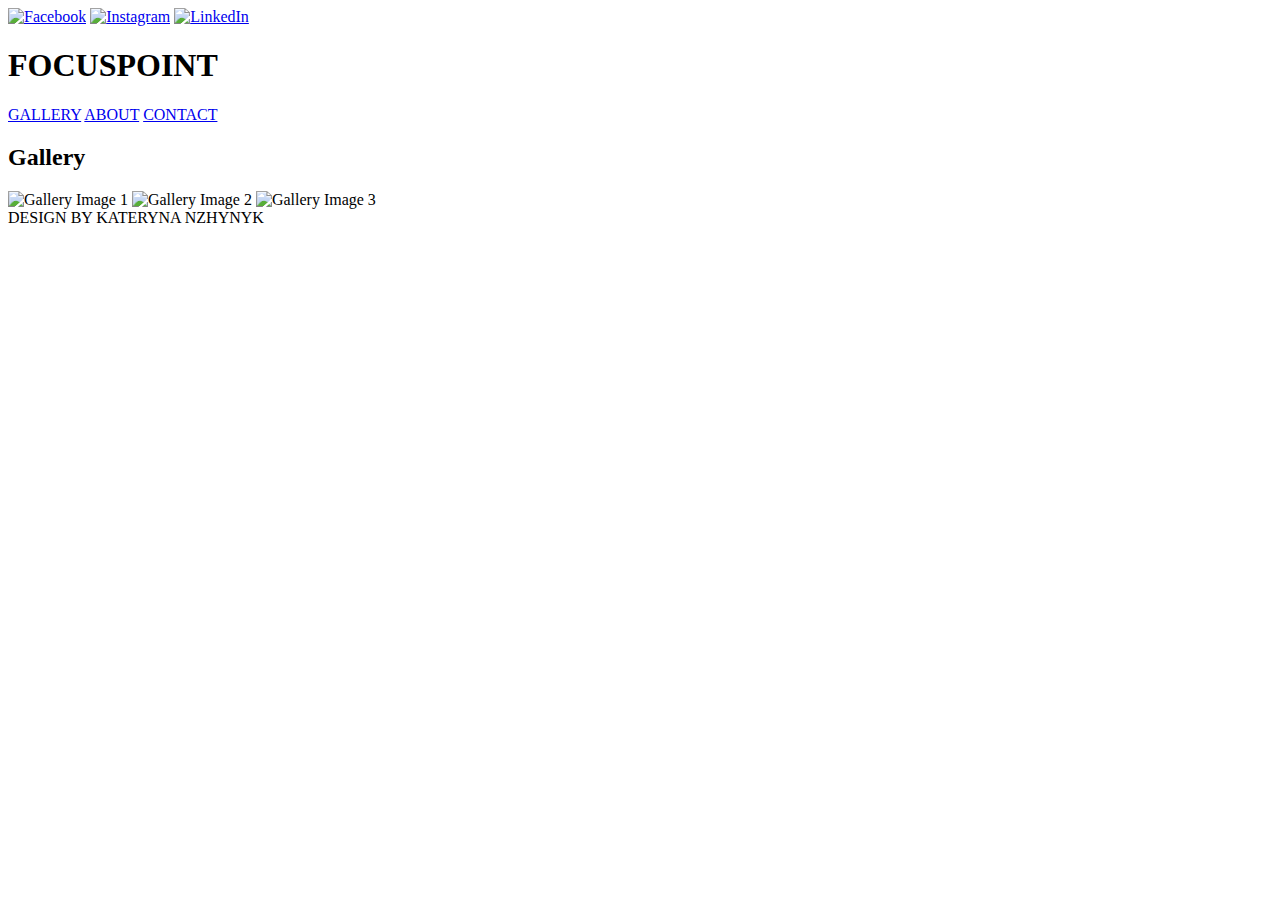
==== gallery.html @ ceacd9c7 "My first initialisation commit" ====
<!DOCTYPE html>
<html lang="en">
<head>
    <meta charset="UTF-8">
    <meta name="viewport" content="width=device-width, initial-scale=1.0">
    <title>FOCUSPOINT - Gallery</title>
    <link rel="stylesheet" href="styles.css">
    <link href="https://fonts.googleapis.com/css2?family=Figtree:wght@400;700&display=swap" rel="stylesheet">
</head>
<body>
    <header>
        <div class="social-icons">
            <a href="#"><img src="fecebook.png" alt="Facebook"></a>
            <a href="#"><img src="insta.png" alt="Instagram"></a>
            <a href="#"><img src="linkendi.png" alt="LinkedIn"></a>
        </div>
        <div class="nav-container">
            <h1>FOCUSPOINT</h1>
            <nav>
                <a href="index.html">GALLERY</a> <!-- Перехід назад на головну -->
                <a href="#">ABOUT</a>
                <a href="#">CONTACT</a>
            </nav>
        </div>
    </header>

    <div class="gallery-content">
        <h2>Gallery</h2>
        <div class="gallery-images">
            <img src="image1.jpg" alt="Gallery Image 1">
            <img src="image2.jpg" alt="Gallery Image 2">
            <img src="image3.jpg" alt="Gallery Image 3">
        </div>
    </div>

    <footer>
        DESIGN BY KATERYNA NZHYNYK
    </footer>

    <script src="script.js"></script> <!-- Підключення JavaScript -->
</body>
</html>
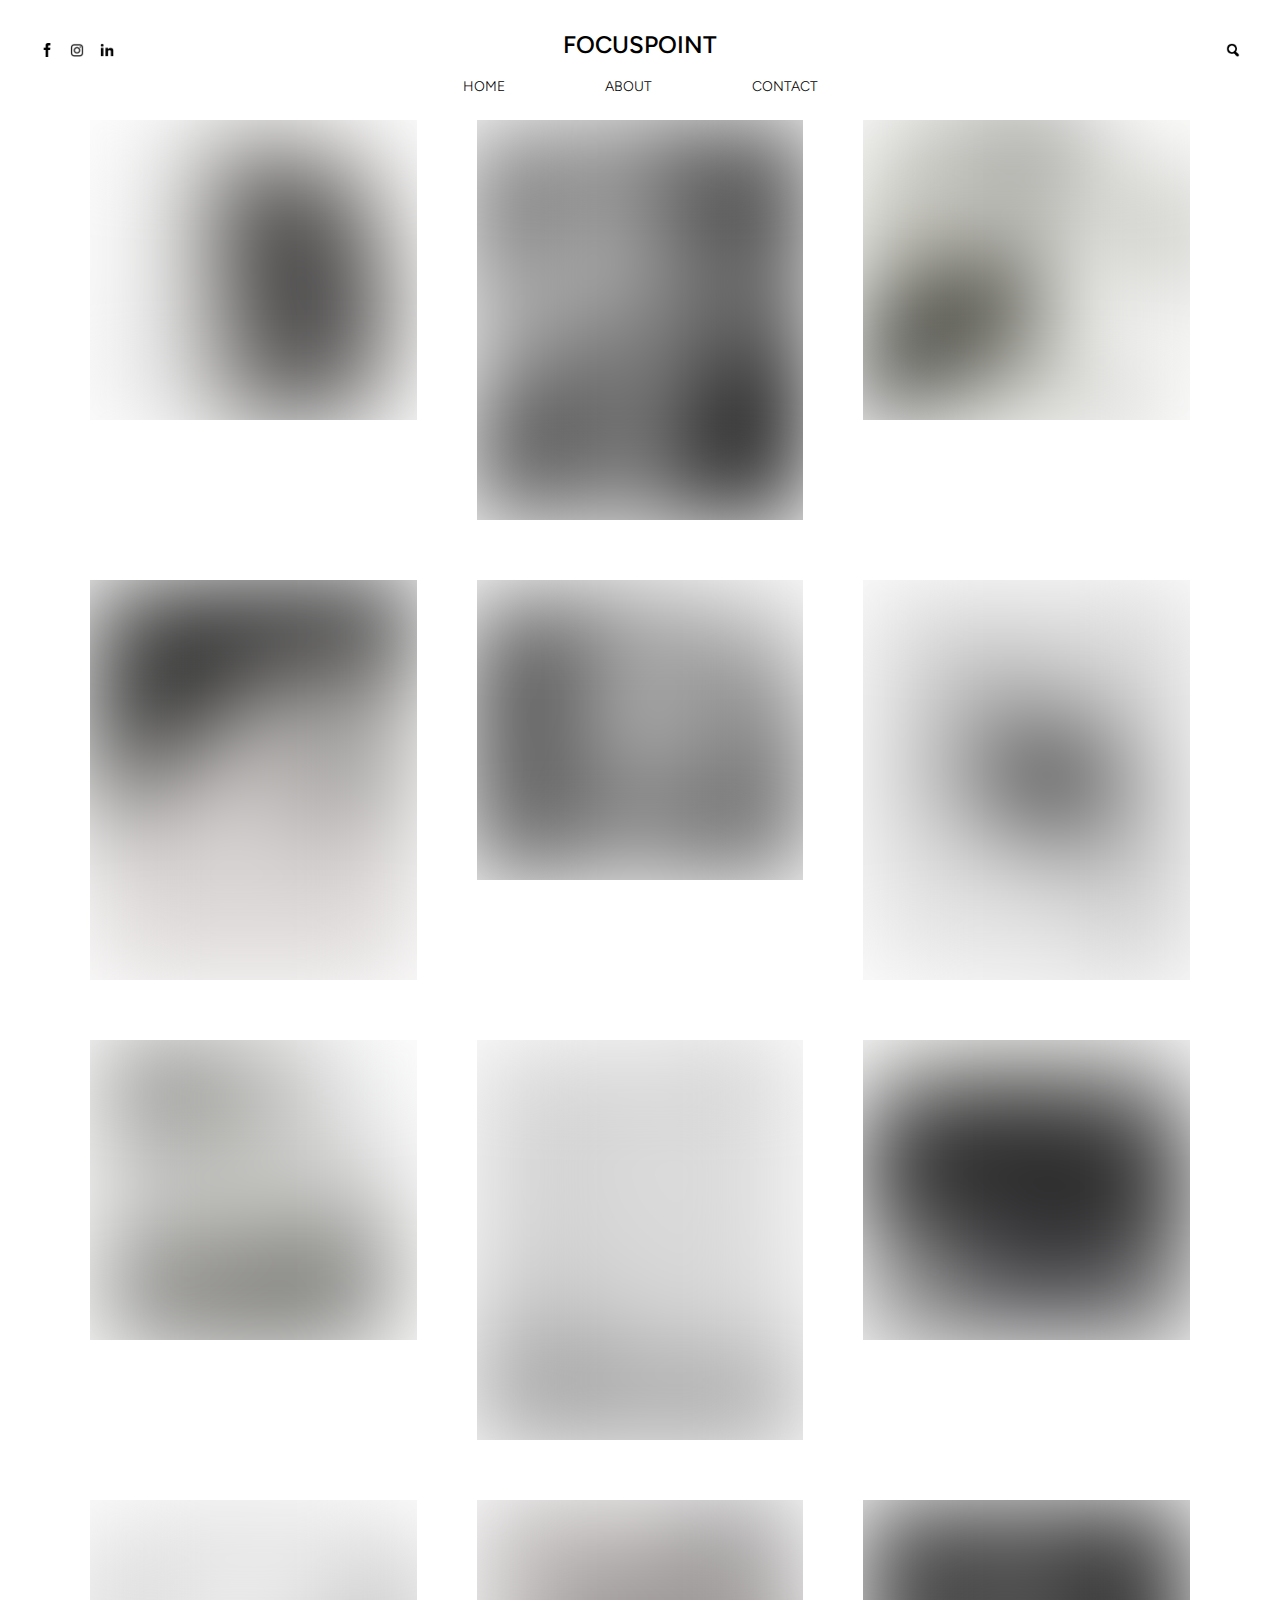
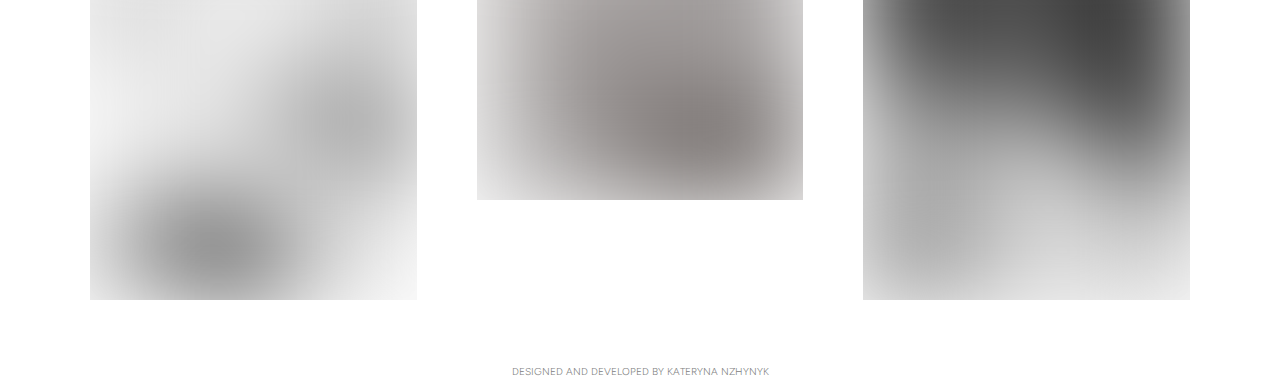
==== commit cbcc8189: "Adding project images" ====
--- a/gallery.html
+++ b/gallery.html
@@ -3,40 +3,71 @@
 <head>
     <meta charset="UTF-8">
     <meta name="viewport" content="width=device-width, initial-scale=1.0">
-    <title>FOCUSPOINT - Gallery</title>
+    <title>Gallery - FOCUSPOINT</title>
     <link rel="stylesheet" href="styles.css">
     <link href="https://fonts.googleapis.com/css2?family=Figtree:wght@400;700&display=swap" rel="stylesheet">
 </head>
 <body>
+
     <header>
         <div class="social-icons">
             <a href="#"><img src="fecebook.png" alt="Facebook"></a>
             <a href="#"><img src="insta.png" alt="Instagram"></a>
             <a href="#"><img src="linkendi.png" alt="LinkedIn"></a>
         </div>
+        <div class="social-icons-right">
+            <a href="#"><img src="search icon png vector.png" alt="Instagram"></a>
+        </div>
         <div class="nav-container">
             <h1>FOCUSPOINT</h1>
             <nav>
-                <a href="index.html">GALLERY</a> <!-- Перехід назад на головну -->
+                <a href="index.html">HOME</a>
                 <a href="#">ABOUT</a>
-                <a href="#">CONTACT</a>
+                <a href="#" id="contact-link">CONTACT</a>
             </nav>
         </div>
     </header>
 
-    <div class="gallery-content">
-        <h2>Gallery</h2>
-        <div class="gallery-images">
-            <img src="image1.jpg" alt="Gallery Image 1">
-            <img src="image2.jpg" alt="Gallery Image 2">
-            <img src="image3.jpg" alt="Gallery Image 3">
+    <div class="gallery-container">
+        <div class="gallery-item"><img src="photo 1.webp" alt="Photo 1"></div>
+        <div class="gallery-item"><img src="photo 7.jpg" alt="Nature 2"></div>
+        <div class="gallery-item"><img src="photo 3.jpg" alt="Nature 3"></div>
+        <div class="gallery-item"><img src="photo 4.jpg" alt="Nature 4"></div>
+        <div class="gallery-item"><img src="photo 5.jpg" alt="Nature 5"></div>
+        <div class="gallery-item"><img src="photo 6.jpg" alt="Nature 6"></div>
+        <div class="gallery-item"><img src="photo 8.webp" alt="Nature 3"></div>
+        <div class="gallery-item"><img src="photo 9.jpg" alt="Nature 4"></div>
+        <div class="gallery-item"><img src="photo 10.jpg" alt="Nature 5"></div>
+        <div class="gallery-item"><img src="photo 11.jpg" alt="Nature 6"></div>
+        <div class="gallery-item"><img src="photo 12.jpg" alt="Nature 6"></div>
+        <div class="gallery-item"><img src="photo 2.jpg" alt="Nature 5"></div>
+    </div>
+    
+    <div class="magnifier"></div> 
+    
+    <footer>
+        DESIGNED AND DEVELOPED BY KATERYNA NZHYNYK
+    </footer>
+
+    
+    <div id="contact-modal" class="modal">
+        <div class="modal-content">
+            <span id="close-modal" class="close">&times;</span>
+            <h2>Contact Information</h2>
+            <p>EMAIL: focuspoint.ch@gmail.com</p>
+            <p>PHONE: +41 79 877 23 67</p>
         </div>
     </div>
 
-    <footer>
-        DESIGN BY KATERYNA NZHYNYK
-    </footer>
+<div id="about-modal" class="modal">
+    <div class="modal-content">
+        <span id="close-about-modal" class="close">&times;</span>
+        <h2>About FOCUSPOINT</h2>
+        <p>Welcome to FOCUSPOINT — a digital space designed to remind us of the importance of focus in a world overloaded with information and noise. Through interactive visuals and thoughtful design, this platform encourages users to find their unique point of concentration, unveiling the hidden depth and beauty of various paintings. Explore, focus, and rediscover what truly matters.</p>
+    </div>
+</div>
 
-    <script src="script.js"></script> <!-- Підключення JavaScript -->
+
+    <script src="script.js"></script> 
 </body>
 </html>
--- a/styles.css
+++ b/styles.css
@@ -0,0 +1,333 @@
+* {
+    margin: 0;
+    padding: 0;
+    box-sizing: border-box;
+    font-family: 'Figtree', sans-serif;
+    text-transform: uppercase;
+}
+
+body {
+    background: white;
+    text-align: center;
+    color: black;
+    height: 100vh;
+    display: flex;
+    flex-direction: column;
+    justify-content: space-between;
+}
+
+header {
+    display: flex;
+    justify-content: space-between;
+    align-items: center;
+    padding: 42px 40px 0 40px;
+    position: absolute;
+    width: 100%;
+    top: 0;
+    left: 0;
+    background: white;
+    z-index: 10;
+}
+/* social */
+.social-icons {
+    display: flex;
+    gap: 16px;
+}
+.social-icons-right {
+    position: absolute;
+    top: 42px; /* distance from the top */
+    right: 40px; 
+    display: flex;
+    gap: 16px;
+}
+.social-icons img {
+    width: 14px;
+    height: 14px;
+}
+.social-icons-right img {
+    width: 14px; 
+    height: 14px;
+}
+/* navi */
+.nav-container {
+    position: absolute;
+    top: 30px;
+    left: 50%;
+    transform: translateX(-50%);
+    text-align: center;
+}
+
+.nav-container h1 {
+    font-weight: 550;
+    font-size: 24px;
+    margin-bottom: 19px;
+}
+
+nav {
+    display: flex;
+    justify-content: center;
+    gap: 100px;
+}
+
+nav a {
+    font-size: 14px;
+    font-weight: 100;
+    text-decoration: none;
+    color: black;
+}
+/* main foto */
+.background {
+    width: 100%;
+    height: auto;
+    margin-top: 120px;
+    padding-left: 65px;
+    padding-right: 65px;
+    position: relative;
+    filter: blur(15px);
+    z-index: 1;
+}
+
+.background img {
+    width: 100%;
+    height: auto;
+    display: block;
+}
+
+.bottom-content {
+    position: absolute;
+    bottom: 15px;
+    left: 50%;
+    transform: translateX(-50%);
+    text-align: center;
+    color: white;
+    font-size: 14px;
+    font-weight: 100;
+    line-height: 1.5;
+    width: 90%;
+    word-wrap: break-word;
+    font-family: 'Figtree', sans-serif;
+    z-index: 2;
+}
+
+.bottom-content p {
+    margin: 0 auto 15px;
+    max-width: 730px;
+}
+/* EXPLORE NOW */
+.explore-btn {
+    display: inline-block;
+    font-size: 14px;
+    font-weight: 100;
+    color: white;
+    text-decoration: none;
+    position: relative;
+    padding: 10px 20px;
+    border-bottom: 2px solid white;
+    background-color: transparent;
+    transition: background-color 0.3s ease, color 0.3s ease;
+    z-index: 2;
+    border: 1px solid white;
+    border-radius: 0px;
+    background-color: transparent;
+    transition: background-color 0.3s ease, color 0.3s ease;
+    z-index: 2;
+}
+
+.explore-btn:hover {
+    background-color: white;
+    color: black;
+}
+
+footer {
+    margin-top: 15px;
+    font-size: 10px;
+    font-weight: 100;
+    color: gray;
+}
+/* лупа */
+.magnifier {
+    position: fixed;
+    width: 200px;
+    height: 200px;
+    border-radius: 70%;
+    pointer-events: none;
+    border: 0px solid rgb(0, 0, 0);
+    box-shadow: 0 0 0px rgba(255, 255, 255, 0.5);
+    transform: translate(-50%, -50%);
+    z-index: 10;
+    background-repeat: no-repeat;
+    display: none;
+}
+
+
+.gallery-container {
+    display: grid;
+    grid-template-columns: repeat(auto-fit, minmax(300px, 1fr)); 
+    gap: 60px; 
+    padding: 120px 50px 50px; 
+    max-width: 1200px;
+    margin: 0 auto; 
+}
+
+.gallery-item {
+    position: relative;
+    border-radius: 0px;
+    overflow: hidden;
+    transition: transform 0.3s ease-in-out;
+}
+
+.gallery-item:hover {
+    transform: scale(1.03);
+}
+
+.gallery-item img {
+    width: 100%;
+    height: 100%;
+    border-radius: 0px;
+    object-fit: cover;
+}
+
+
+.gallery-item:nth-child(odd) {
+    height: 300px;
+}
+
+.gallery-item:nth-child(even) {
+    height: 400px;
+}
+
+.gallery-item img {
+    filter: blur(50px);
+    transition: filter 0.3s ease;
+}
+
+
+.close {
+    color: #aaa;
+    font-size: 2px;
+    font-weight: bold;
+    position: absolute;
+    top: 10px;
+    right: 20px;
+}
+
+
+.close:focus {
+    color: black;
+    text-decoration: none;
+    cursor: pointer;
+}
+header {
+    display: flex;
+    justify-content: space-between;
+    align-items: center;
+    padding: 42px 40px 0 40px;
+    position: absolute;
+    width: 100%;
+    top: 0;
+    left: 0;
+    background: white;
+    z-index: 10;
+}
+
+.social-icons {
+    display: flex;
+    gap: 16px;
+}
+
+.search-container {
+    margin-left: auto;
+}
+
+.search-icon {
+    width: 20px;
+    height: 20px;
+    cursor: pointer;
+}
+.gallery-item {
+    position: relative;
+    border-radius: 0px;
+    overflow: hidden;
+    transition: transform 0.3s ease-in-out;
+    text-align: center;
+}
+
+.gallery-item img {
+    width: 100%;
+    height: 100%;
+    border-radius: 0px;
+    object-fit: cover;
+}
+
+.quote {
+    position: absolute;
+    bottom: 10px;
+    left: 50%;
+    transform: translateX(-50%);
+    font-size: 16px;
+    font-weight: 400;
+    color: white;
+    background-color: rgba(0, 0, 0, 0.6); 
+    padding: 5px 10px;
+    border-radius: 5px;
+    margin: 0;
+    width: 80%; 
+}
+.search-icon {
+  position: absolute;
+  top: 10px; 
+  left: 10px; 
+  width: 30px; 
+  height: 30px; 
+}
+
+.search-icon img {
+  width: 100%;
+  height: 100%;
+}
+
+.modal {
+    display: none; 
+    position: fixed;
+    z-index: 1; 
+    left: 0;
+    top: 0;
+    width: 100%;
+    height: 100%;
+    background-color: rgba(0, 0, 0, 0.7); 
+}
+
+
+.modal-content {
+    background-color: #fff;
+    margin: 15% auto;
+    padding: 20px;
+    border-radius: 0px;
+    width: 60%;
+    max-width: 600px;
+}
+
+.close {
+    color: #aaa;
+    float: right;
+    font-size: 28px;
+    font-weight: bold;
+}
+
+.close:focus {
+    color: black;
+    text-decoration: none;
+    cursor: pointer;
+}
+
+
+.modal-content h2 {
+    font-size: 24px;
+    margin-bottom: 20px;
+}
+
+
+.modal-content p {
+    font-size: 16px;
+    line-height: 1.5;
+}
